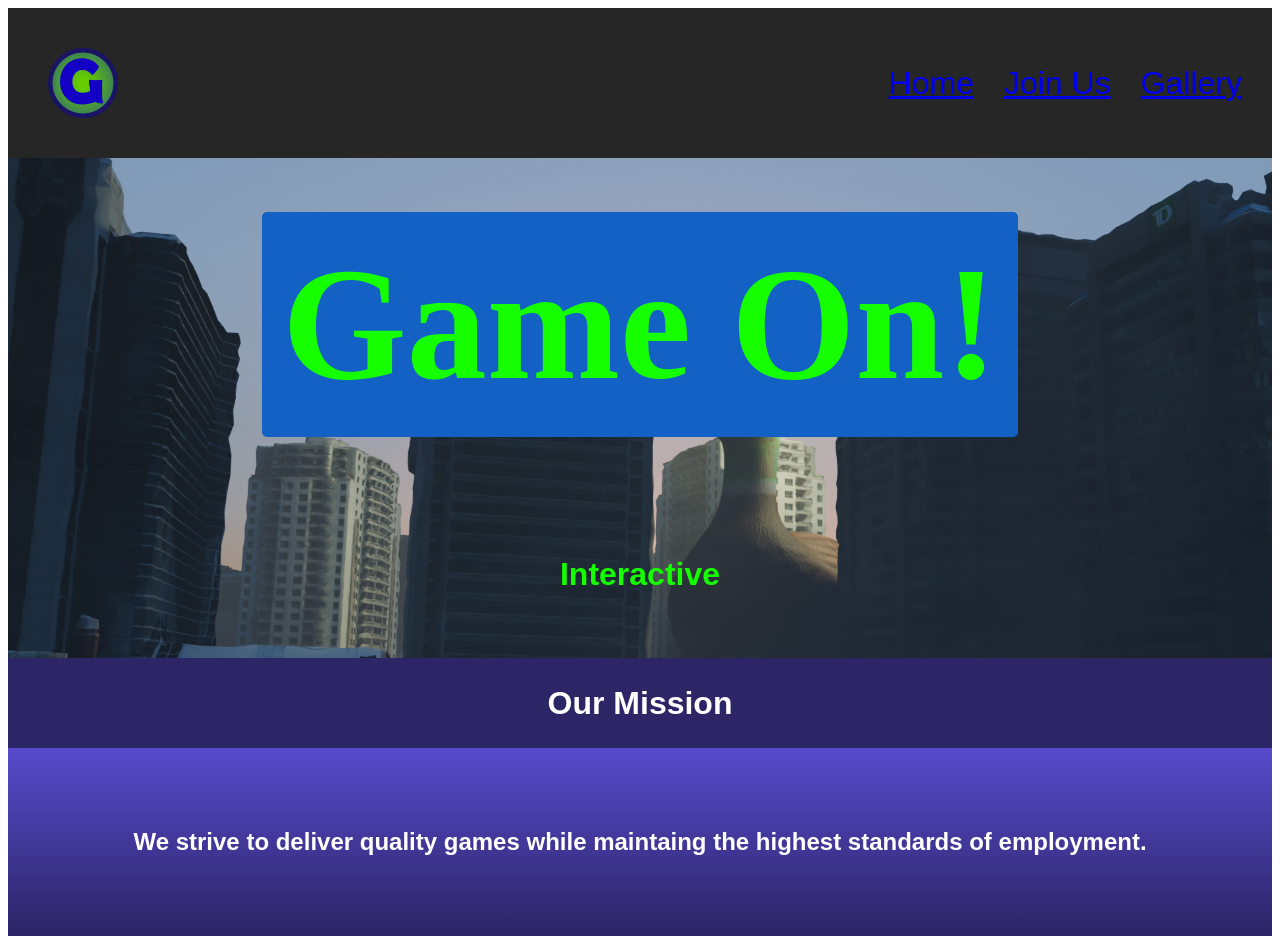
==== index.html @ d8a811fd "initialize repository" ====
<!doctype html>
<html lang="en">
<head>
    <meta charset="UTF-8">
    <meta name="viewport"
          content="width=device-width, user-scalable=no, initial-scale=1.0, maximum-scale=1.0, minimum-scale=1.0">
    <meta http-equiv="X-UA-Compatible" content="ie=edge">
    <title>Home Page</title>
    <link rel="stylesheet" href="style.css">
</head>

<body>
    <header>
        <section>
                <div class="logo"></div>
                    <nav>
                        <a href="index.html">Home</a>
                        <a href="join_page.html">Join Us</a>
                        <a href="gallery.html">Gallery</a>
                    </nav>
        </section>
    </header>

    <div class="banner-image-home">
        <h1 class="banner-text">Game On!</h1>
        <div class="sub-text">   
            <h2>Interactive</h2>
        </div>
    </div>
    <div class="why-choose-us">
        <h2>Our Mission</h2>
    </div>
    <main>
        <div class="grid-container-home">
            <div class="box">
                <h2 class="mission-text">We strive to deliver quality games while maintaing the highest standards of employment.</h2>
            </div>
        </div>
    </main>

</body>
</html>
---- style.css ----
.logo {
    display: flex;
    font-size: 1.5rem;    
    font-weight: bold;
    align-items: center;
    justify-content: left;
    margin: 10px;
    background: url('GameLogo.png');
    background-size: cover;
        background-position: center;
        width: 70px;
        height: 70px;
    
}

section {
    display: flex;
    background: #262626;
    padding: 30px;
    justify-content: space-between;
    width: 100%;
    
}

nav {
    display : flex;
    gap: 30px;
    justify-content: space-evenly;
    align-items: center;
    color: white;
    font-family: 'Trebuchet MS', sans-serif;
    font-size: 2rem;
}

header {
    display : flex;
    width: 100%;
    justify-content: center;
}

.banner-image{
    display: flex;
    color: white;
    font-family: 'Trebuchet MS';
    font-size: 5rem;
    justify-content: center;
    align-items: center;
    width: 100%;
    height: 500px;
    background: url('FutureCity.jpg');
}

.banner-image-home{
    display: grid;
    grid-template-rows: 1fr 0.5fr;
    color: white; 
    font-family: 'Trebuchet MS';
    font-size: 5rem;
    justify-content: center;
    align-items: center;
    width: 100%;
    height: 500px;
    background: url('Game1.png');
    background-size: cover;
}

.banner-text{
    padding: 20px;
    border-radius: 5px;
    color: #15ff00;
    background-color: #1461C5;
    margin: 20px;
}

.sub-text {
    display: flex;
    justify-content: center;    
    font-size: 2rem;
    font-weight: bold;
    color: #15ff00;
    border-radius: 5px;
}

.apply-here {
    display: flex;
    justify-content: center;
    align-items: center;
    width: 100%;
    height: 200px;
    background: #4D4D4D;
    color: #00CE26;
    font-family: 'Trebuchet MS', sans-serif;
    font-size: 1rem;
}

.why-choose-us {
    display: flex;
    justify-content: center;
    width: 100%;
    background: #2C2566;
    color: white;
    font-family: 'Trebuchet MS', sans-serif;
}

main {
    height: 1fr;
    background: linear-gradient(#574ACC,#2C2566);
}

.grid-container {
    display: grid;
    grid-template-columns: repeat(3, 1fr);
    gap: 30px;
    height: 1000px;
    padding: 60px;
}

.gallery-grid-container {
    display: grid;
    grid-template-columns: repeat(2, 1fr);
    height: 1000px;
    padding: 150px;
}

.box {
    display: grid;
    font-size: 1rem;
    align-content: center;
    justify-content: center;
    color: white;
    padding: 10px;
    border-radius: 20px;
    flex-direction: column;
}

.box1 {
    background: url('box1.png');
    background-size: contain;
    background-repeat: no-repeat;
    margin: 10px;
    color: white;
}

.text{
    background-color: #00CE26;
    border-radius: 20px;
    box-shadow: black 5px 15px 20px -15px;
    padding: 30px;   
}

.clock {
    background: url('clock.png');
    background-size: contain;
    background-repeat: no-repeat;
    margin: 20px;
}

.heart {
    background: url('heart.png');
    background-size: contain;
    background-repeat: no-repeat;
    margin: 20px;
}

.fun {
    background: url('fun.png');
    background-size: contain;
    background-repeat: no-repeat;
    margin: 20px;
}

.join {
    display: flex;
    flex-direction: column;
    justify-content: center;
    align-items: center;
    background-color: #1461C5;
    box-shadow: black 5px 15px 20px -15px;
    text-align: center;

}

.tall {
    display: flex;
    flex-direction: column;
    align-items: center;
    justify-content: top;
    background-color: #D9D9D9;
    color: black;
    box-shadow: black 5px 15px 20px -15px;
    grid-row: span 2;
}


.application-button{
    display: flex;
    font-size: 3rem;
    font-weight: bold;
    background: #00CE26;
    color: white;
    font-family: 'Trebuchet MS', sans-serif;
    padding: 10px 20px;
    border: none;
    border-radius: 5px;
    cursor: pointer;
    margin: 40px;
    box-shadow: black 5px 15px 20px -15px;
    transition: background 0.3s ease;
    transition: transform 0.3s ease;
}

.application-button:hover {
    background: #00A41E;
    transform: scale(1.1);
    
}

.sign-up {
    display: flex;
    flex-direction: column;
    justify-content: space-evenly;
    gap: 20px;
    width: 80%;
    height: 100%;
}

.divider {
    display: flex;
    flex-direction: row;
    justify-content: space-evenly;
    font-family: 'Trebuchet MS', sans-serif;
}

.game1 {
    display: flex;
    background: url('game1.png');
    background-size: contain;
    background-repeat: no-repeat;
    margin: 20px;
}

.game2 {
    display: flex;
    background: url('game2.png');
    background-size: contain;
    background-repeat: no-repeat;
    margin: 20px;
}

.game3 {
    display: flex;
    background: url('game3.png');
    background-size: contain;
    background-repeat: no-repeat;
    margin: 20px;
}

.game4 {
    display: flex;
    background: url('game4.png');
    background-size: contain;
    background-repeat: no-repeat;
    margin: 20px;
}

.mission-text {
    display: flex;
    justify-content: center;
    font-size: 1.5rem;
    font-family: 'Trebuchet MS', sans-serif;
    padding: 50px;
}

h2 {
    font-size: 2rem;
    font-family: 'Trebuchet MS', sans-serif;
}

p {
    font-family: 'Trebuchet MS', sans-serif;
}
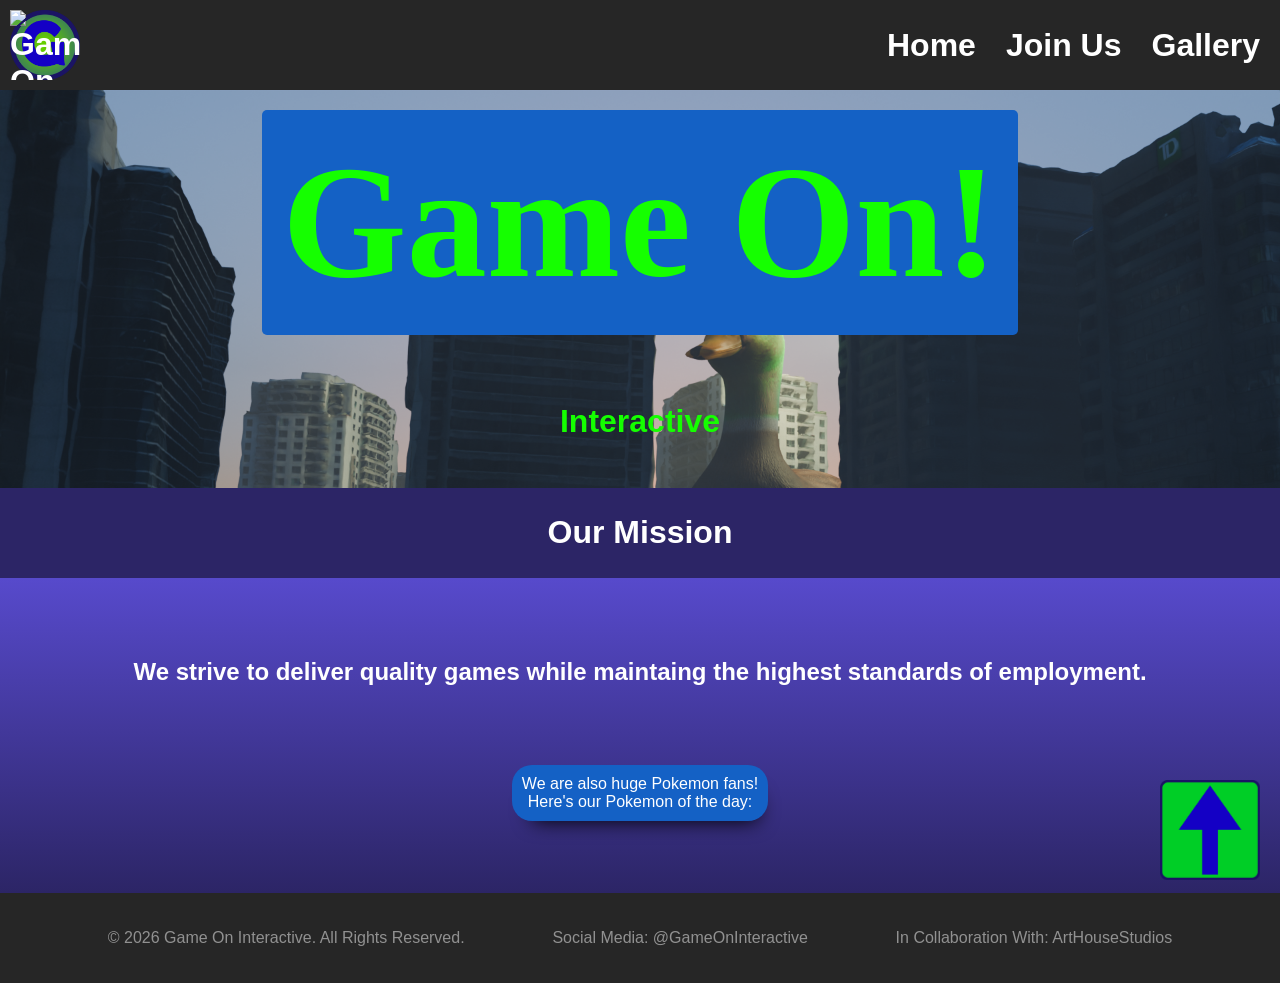
==== commit de4b1247: "Final Commit Project 3" ====
--- a/index.html
+++ b/index.html
@@ -11,14 +11,17 @@
 
 <body>
     <header>
-        <section>
-                <div class="logo"></div>
-                    <nav>
-                        <a href="index.html">Home</a>
-                        <a href="join_page.html">Join Us</a>
-                        <a href="gallery.html">Gallery</a>
-                    </nav>
-        </section>
+            <nav class="navbar">
+                <a href="index.html">
+                    <img src="Gamelogo.png" alt="Game On Logo" class ="logo">
+                </a>
+                <button class="menu-toggle">☰</button>
+                <ul class="nav-menu">
+                    <li><a href="index.html">Home</a></li>
+                    <li><a href="join_page.html">Join Us</a></li>
+                    <li><a href="gallery.html">Gallery</a></li>
+                </ul>
+            </nav>
     </header>
 
     <div class="banner-image-home">
@@ -27,16 +30,40 @@
             <h2>Interactive</h2>
         </div>
     </div>
-    <div class="why-choose-us">
+    <section class="why-choose-us">
         <h2>Our Mission</h2>
-    </div>
+    </section>
     <main>
         <div class="grid-container-home">
-            <div class="box">
+            <section class="box">
                 <h2 class="mission-text">We strive to deliver quality games while maintaing the highest standards of employment.</h2>
-            </div>
+            </section>
         </div>
+
+    <section class="Pokemon-Section">
+
+    <div class="box join">We are also huge Pokemon fans! <br> Here's our Pokemon of the day:</div>
+
+    <div class="container">
+      <div id="pokemon-card" class="pokemon-card" style="display: none;">
+        <img id="pokemon-img" src="" alt="Pokemon">
+        <h4 id="pokemon-name"></h4>
+        <p id="pokemon-type"></p>
+      </div>
+      <p id="fetch-output" class="output"></p>
+    </div>
+    </section>
+
+    <a href = "#"><img src="Up Icon.png" class = "scrolltotop"></a>
+
     </main>
 
+    <footer>
+        <p>© 2026 Game On Interactive. All Rights Reserved.</p>
+        <p>Social Media: @GameOnInteractive</p>
+        <p>In Collaboration With: ArtHouseStudios</p>
+    </footer>
+
+    <script src="java.js" defer></script>
 </body>
 </html>
--- a/style.css
+++ b/style.css
@@ -1,42 +1,168 @@
 
 .logo {
     display: flex;
-    font-size: 1.5rem;    
-    font-weight: bold;
-    align-items: center;
-    justify-content: left;
     margin: 10px;
     background: url('GameLogo.png');
     background-size: cover;
-        background-position: center;
-        width: 70px;
-        height: 70px;
+    background-position: center;
+    width: 70px;
+    height: 70px;
     
 }
 
+html{
+    scroll-behavior: smooth;
+}
+
+.scrolltotop{
+    width: 100px;
+    height: 100px;
+    display: block; 
+    animation-name: appear; 
+    animation-timeline: scroll(y);
+    position: fixed;
+    bottom: 20px;
+    right: 20px;
+    
+}
+
+@keyframes appear{
+    0%{
+        opacity: 0%;
+        position: fixed;   
+    }
+    100%{
+        opacity: 100%;  
+        position: fixed; 
+    }
+}
+
 section {
     display: flex;
-    background: #262626;
+    flex-direction: column;
+    align-items: center;
+    
+}
+
+footer{
+    display: flex;
+    flex-direction: row;
+    padding: 20px;
+    background-color: #262626;
+    color: rgb(145, 145, 145);
+    justify-content: space-evenly;
+}
+
+.search-box{
+    display: flex;
+    align-items: center;
+    padding: 10px;
+}
+
+.search-section{
+    display: flex;
+    direction: row; 
+    justify-content: center;
     padding: 30px;
+    text-decoration: none;
+    color: white;
+    font-family: 'Trebuchet MS', sans-serif;
+    font-size: 2rem;
+}
+
+html, body {
+    height: 100%;
+    margin: 0;
+}
+
+.Pokemon-Section{
+    display: flex;
+    flex-direction: column;
+    color: white;
+    font-family: 'Trebuchet MS', sans-serif;
+    font-size: 1rem;
+    justify-content: center;
+    margin-left: 500px;
+    margin-right: 500px;
+}
+
+.container{
+    justify-content: center;
+    align-items: center;
+    display: flex;
+    flex-direction: column;
+    padding-top: 40px;
+}
+
+body {
+    margin: 0;
+    padding: 0;
+    box-sizing: border-box;
+    display: flex;
+    flex-direction: column;
+}
+
+header{
+    background-color: #262626;
+}
+
+.navbar {
+    display : flex;
+    flex-direction: row;
     justify-content: space-between;
-    width: 100%;
-    
-}
-
-nav {
-    display : flex;
+}
+
+.nav-menu {
+    display: flex;
     gap: 30px;
-    justify-content: space-evenly;
-    align-items: center;
+    justify-content: right;
+    align-items: center;
+    list-style-type: none;
+    margin : 20px;
+}
+
+a{
+    text-decoration: none;
+    font-weight: bold;  
     color: white;
     font-family: 'Trebuchet MS', sans-serif;
     font-size: 2rem;
 }
 
-header {
-    display : flex;
-    width: 100%;
-    justify-content: center;
+a:hover {
+    color: #00CE26;
+    transition: color 0.3s ease;
+}
+
+/* ai generated code for mobile menu toggle  */
+.menu-toggle {
+  font-size: 48px;
+  background: none;
+  border: none;
+  cursor: pointer;
+  display: none;
+  color: white;
+}
+
+@media (max-width: 768px) {
+    .nav-menu{
+        display: none;
+    }
+
+    .nav-menu.active{
+        display: flex;
+        flex-direction: column;
+        gap: 3rem;
+    }
+
+    .menu-toggle {
+        display: block;
+    }
+
+    .navbar {
+        flex-direction: column;
+        align-items: center;
+    }
 }
 
 .banner-image{
@@ -104,7 +230,7 @@
 }
 
 main {
-    height: 1fr;
+    flex: 1; 
     background: linear-gradient(#574ACC,#2C2566);
 }
 
@@ -119,8 +245,9 @@
 .gallery-grid-container {
     display: grid;
     grid-template-columns: repeat(2, 1fr);
-    height: 1000px;
-    padding: 150px;
+    margin-left: 150px;
+    margin-right: 150px;
+    padding-bottom: 100px;
 }
 
 .box {
@@ -135,11 +262,17 @@
 }
 
 .box1 {
-    background: url('box1.png');
+    height: 200px;
     background-size: contain;
     background-repeat: no-repeat;
     margin: 10px;
     color: white;
+}
+
+.box1 img{
+    width: 100%;
+    height: 100%;
+    object-fit: contain;
 }
 
 .text{
@@ -185,16 +318,18 @@
     display: flex;
     flex-direction: column;
     align-items: center;
-    justify-content: top;
     background-color: #D9D9D9;
     color: black;
     box-shadow: black 5px 15px 20px -15px;
     grid-row: span 2;
 }
 
+.error {
+    color: red;
+    display: none;
+  }
 
 .application-button{
-    display: flex;
     font-size: 3rem;
     font-weight: bold;
     background: #00CE26;
@@ -222,7 +357,6 @@
     justify-content: space-evenly;
     gap: 20px;
     width: 80%;
-    height: 100%;
 }
 
 .divider {
@@ -232,33 +366,9 @@
     font-family: 'Trebuchet MS', sans-serif;
 }
 
-.game1 {
+.game {
     display: flex;
     background: url('game1.png');
-    background-size: contain;
-    background-repeat: no-repeat;
-    margin: 20px;
-}
-
-.game2 {
-    display: flex;
-    background: url('game2.png');
-    background-size: contain;
-    background-repeat: no-repeat;
-    margin: 20px;
-}
-
-.game3 {
-    display: flex;
-    background: url('game3.png');
-    background-size: contain;
-    background-repeat: no-repeat;
-    margin: 20px;
-}
-
-.game4 {
-    display: flex;
-    background: url('game4.png');
     background-size: contain;
     background-repeat: no-repeat;
     margin: 20px;
